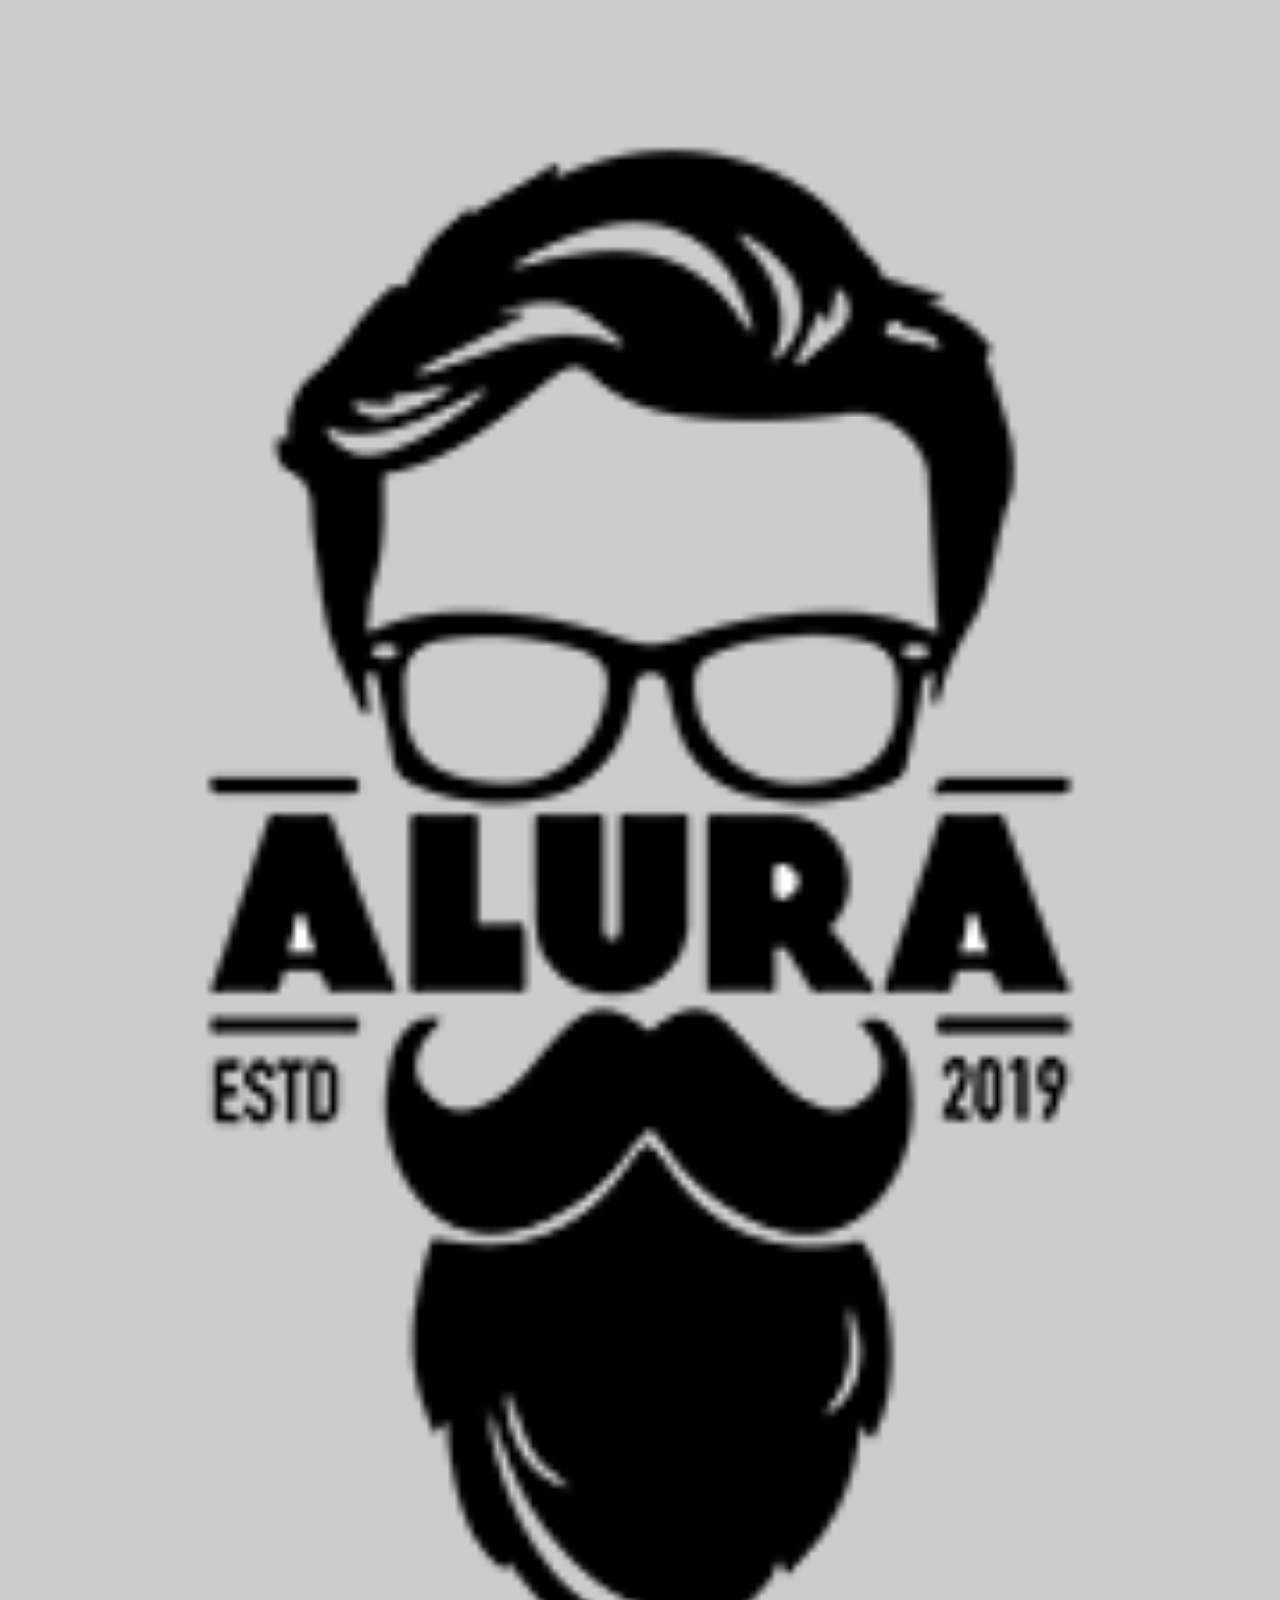
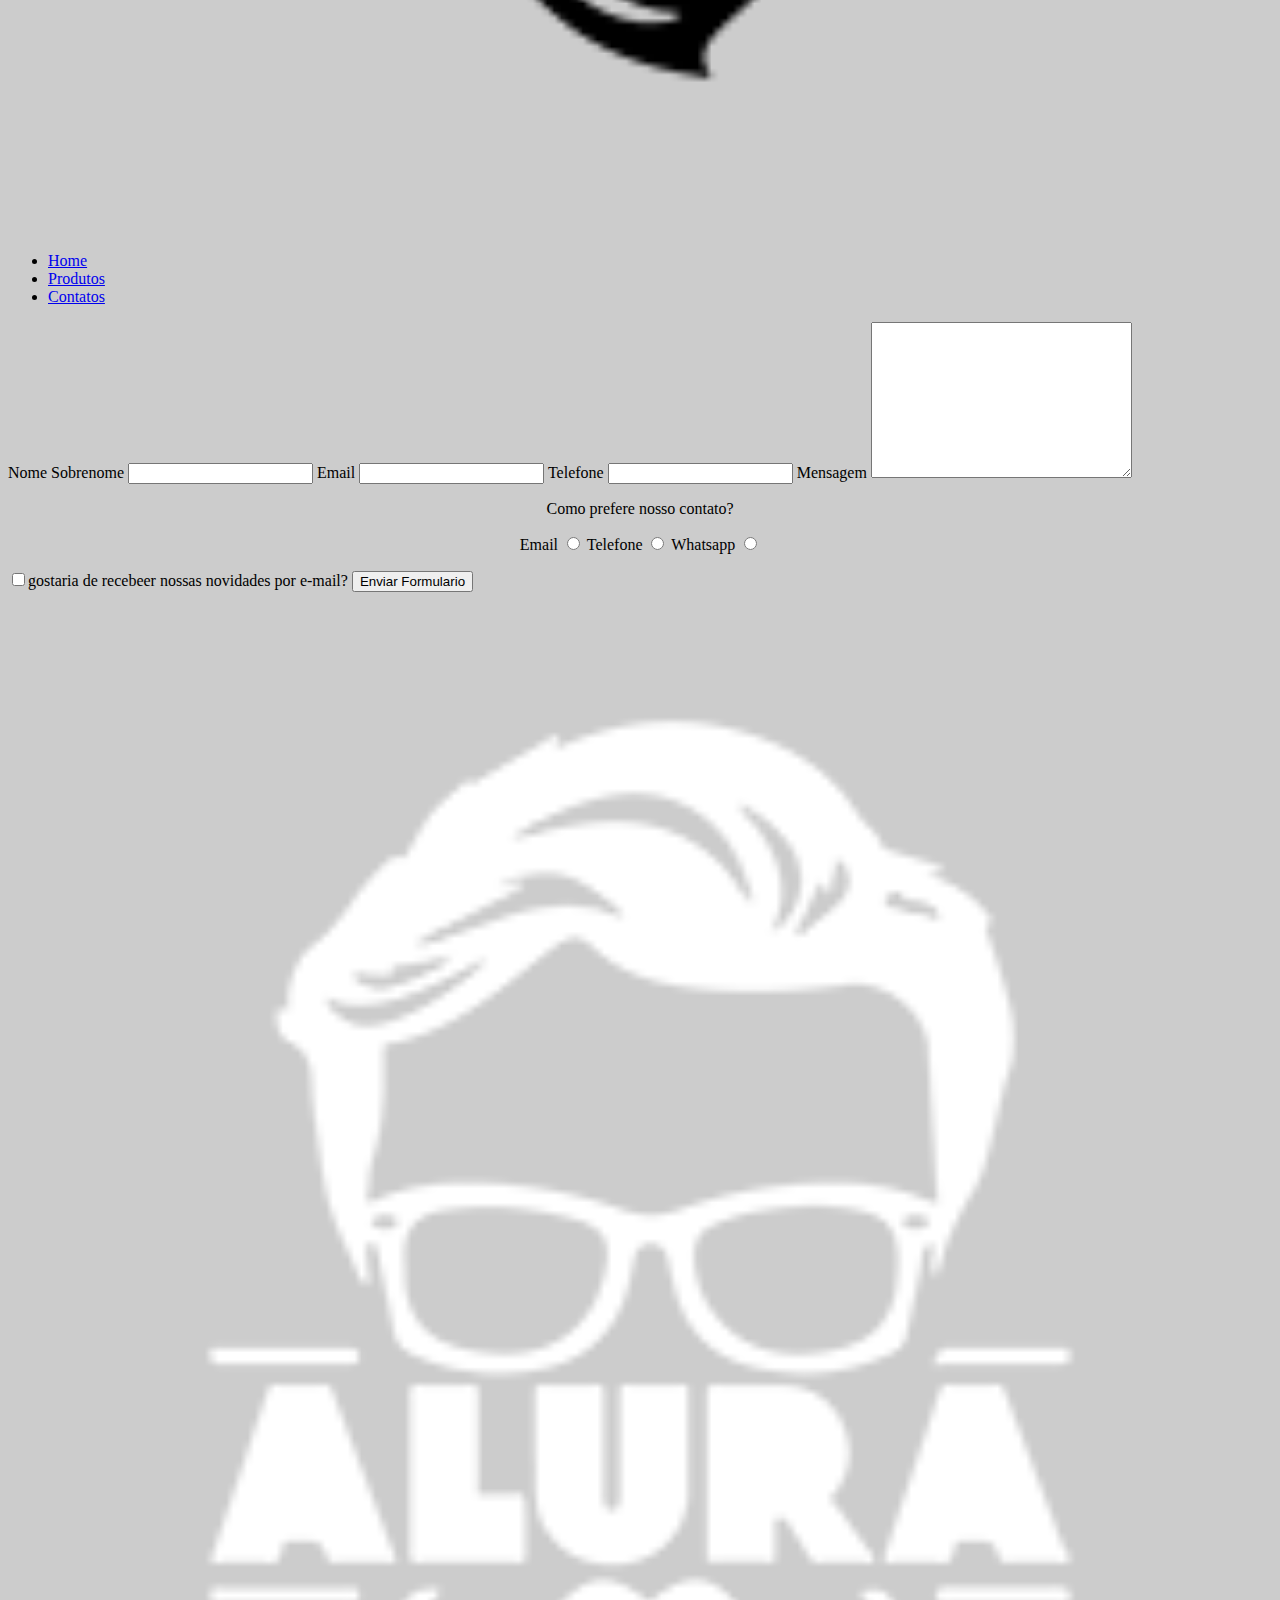
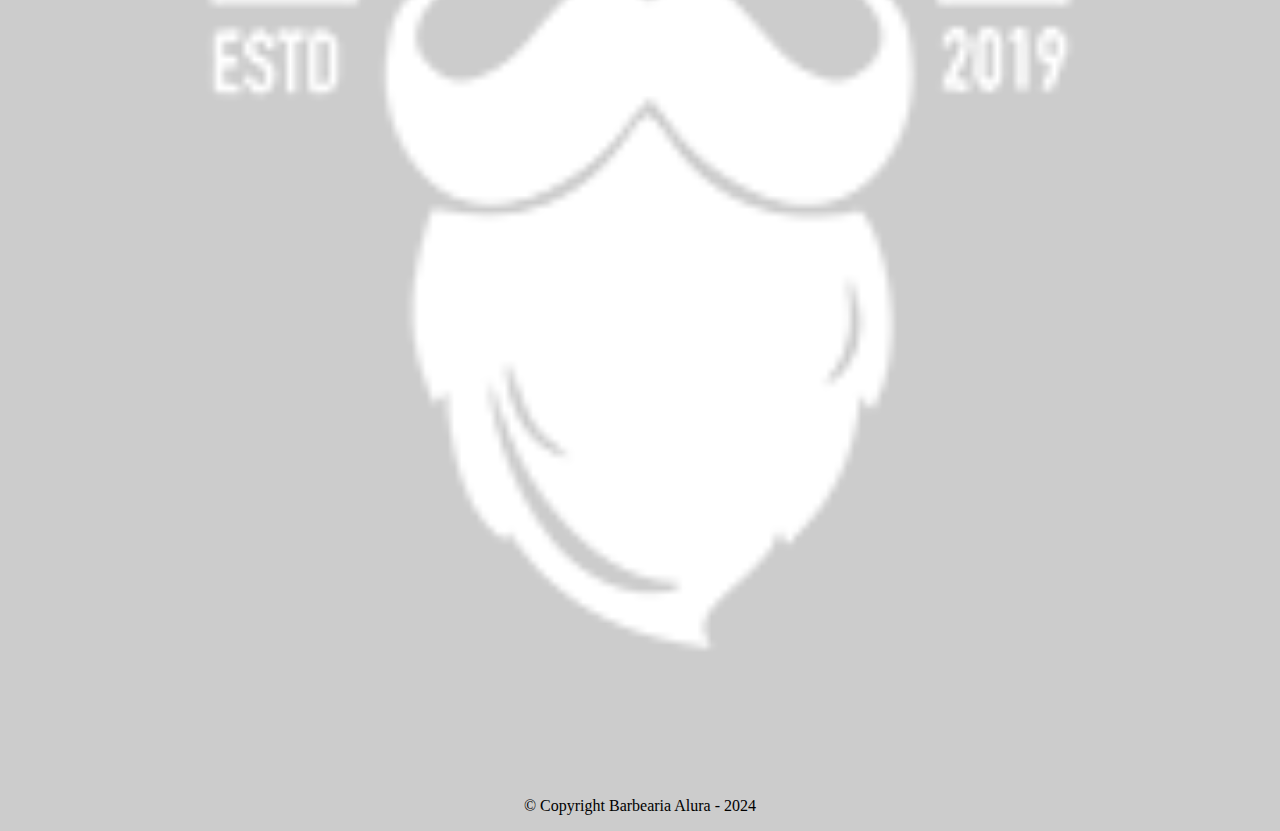
==== contatos.html @ 342f4f83 "Add files via upload" ====
<!DOCTYPE html>
<html lang="pt-br">
<head>
    <meta charset="UTF-8">
    <meta name="viewport" content="width=device-width, initial-scale=1.0">
    <link rel="stylesheet" href="style.css">
    <title>Document</title>
</head>
<body>
    <header>
        <div class="caixa">
        <h1><img src="logo.png" alt="logo da barbearia"></h1>
        <nav>
            <ul>
                <li> <a href="index.html">Home</a></li>
                <li> <a href="#">Produtos</a></li>
                <li> <a href="#">Contatos</a></li>
            </ul>
        </nav>
       </div>
    </header>
    <main>
        <form>
            <label for="nomeSobrenome">Nome Sobrenome</label>
            <input type="text" id="nomeSobrenome">

            <label for="email">Email</label>
            <input type="text" id="email">

            <label for="telefone">Telefone</label>
            <input type="text" id="telefone">

            <label for="Mensagem">Mensagem</label>
            <textarea name="" id="mensagem" cols="30" rows="10"></textarea>

            <div>

                <p>Como prefere nosso contato?<p>
                <label for="radio-email">Email</label>
                <input type="radio" name="contatos" id="radio-email">

                <label for="radio-telefone">Telefone</label>
                <input type="radio" name="contatos" id="radio-telefone">

                <label for="radio-Whatsapp">Whatsapp</label>
                <input type="radio" name="contatos" id="radio-whatsapp">
            </div>

            <label><input type="checkbox" name="" id="">gostaria de recebeer nossas novidades por e-mail?</label>

<input type="submit" value="Enviar Formulario">
        </form>
    </main>

    <footer>
        <img src="logo-branco.png" alt="logo da barbearia alura">
        <p  class="copyright"> &copy; Copyright Barbearia Alura - 2024</p>
    </footer>
    
    </body>
    </html>
---- style.css ----
body{
    background-color: #cccccc;
}
img{
    width:100%;

}

.titulo-principal{
    padding: 20px;
}
.titulo-centralizado{

    text-align: center;
}

h1, p{
    text-align: center; 
}

em{
    color: red;
}

#missao{
    font-size: 20px;
}

.itens{
    font-style: italic;
}

.principal{
    background-color:#cccccc;
    padding: 30px;
}

ul{
    display: inline-block;
    vertical-align: top;
    width: 20%;
    margin-right: 15%;
}
.beneficios{
    background-color:white;
    padding: 20px;
}

.img-beneficios{
    width: 50%;
}
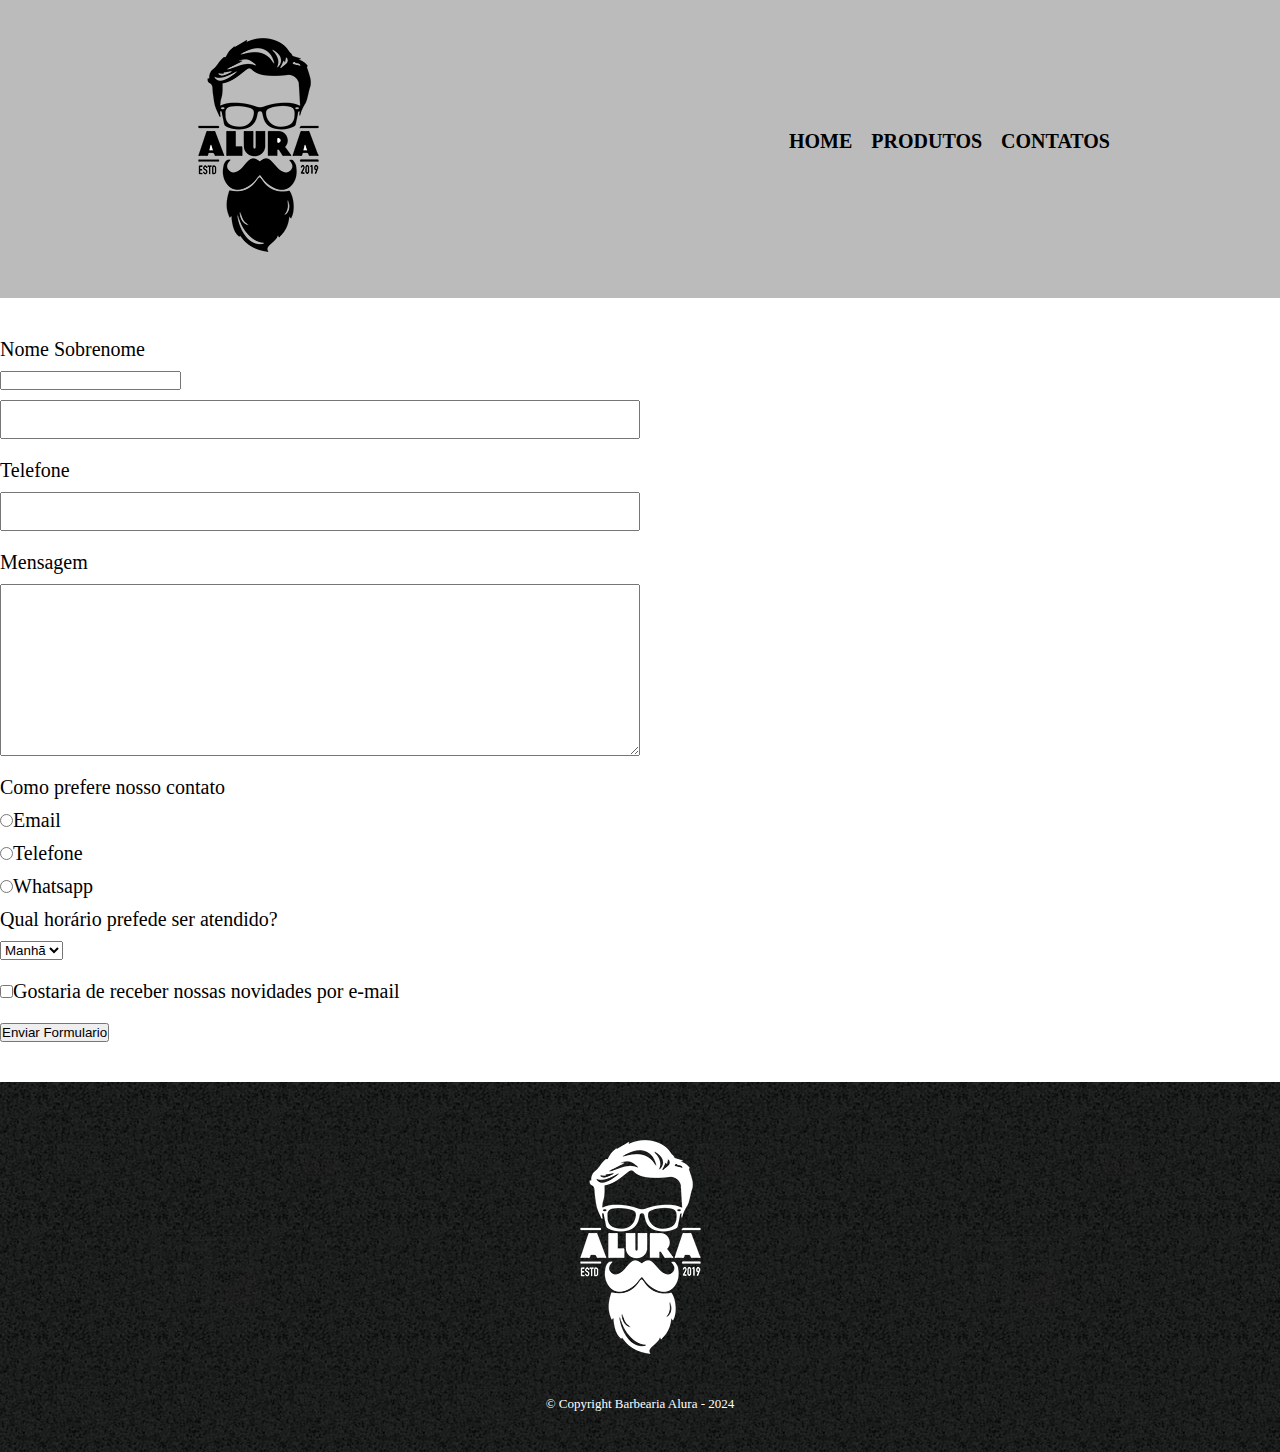
==== commit 9cab0452: "Add files via upload" ====
--- a/contatos.html
+++ b/contatos.html
@@ -24,29 +24,36 @@
             <label for="nomeSobrenome">Nome Sobrenome</label>
             <input type="text" id="nomeSobrenome">
 
-            <label for="email">Email</label>
-            <input type="text" id="email">
+            <label for="email"></label>
+            <input type="text" id="email" class="input-padrao">
 
             <label for="telefone">Telefone</label>
-            <input type="text" id="telefone">
+            <input type="text" id="telefone" class="input-padrao">
 
-            <label for="Mensagem">Mensagem</label>
-            <textarea name="" id="mensagem" cols="30" rows="10"></textarea>
+            <label for="mensagem">Mensagem</label>
+            <textarea name="" id="" cols="30" rows="10" class="input-padrao"></textarea>
 
             <div>
+                <p>Como prefere nosso contato</p>
+                <label for="radio-email"><input type="radio" name="contatos" id="radio-email">Email</label>
+                
+               
+                <label for="radio-telefone"> <input type="radio" name="contatos" id="radio-telefone">Telefone</label>
+                
+              
+                <label for="radio-whatsapp">  <input type="radio" name="contatos" id="radio-whatsapp">Whatsapp</label>
 
-                <p>Como prefere nosso contato?<p>
-                <label for="radio-email">Email</label>
-                <input type="radio" name="contatos" id="radio-email">
-
-                <label for="radio-telefone">Telefone</label>
-                <input type="radio" name="contatos" id="radio-telefone">
-
-                <label for="radio-Whatsapp">Whatsapp</label>
-                <input type="radio" name="contatos" id="radio-whatsapp">
             </div>
-
-            <label><input type="checkbox" name="" id="">gostaria de recebeer nossas novidades por e-mail?</label>
+        
+            </div>
+                 <p>Qual horário prefede ser atendido?</p>
+                 <select>
+                    <option>Manhã</option>     
+                    <option>Tarde</option>
+                    <option>Noite</option>
+                <select>               
+            </div>
+            <label class=checkbox><input type="checkbox" name="" id="">Gostaria de receber nossas novidades por e-mail</label>
 
 <input type="submit" value="Enviar Formulario">
         </form>
--- a/style.css
+++ b/style.css
@@ -1,52 +1,117 @@
-
-body{
-    background-color: #cccccc;
-}
-img{
-    width:100%;
-
+*{
+    padding: 0px;
+    margin: 0px;
+    box-sizing: border-box;
 }
 
-.titulo-principal{
-    padding: 20px;
-}
-.titulo-centralizado{
-
-    text-align: center;
+header{
+    background-color: #bbbbbb;
+    padding: 20px 0;
 }
 
-h1, p{
-    text-align: center; 
+.caixa{
+    position: relative;
+    width: 940px;
+    margin: 0 auto;
 }
 
-em{
-    color: red;
+nav{
+    position: absolute;
+    top: 110px;
+    right: 0;
 }
 
-#missao{
+nav li{
+    display: inline-block;
+    margin: 0 0 0 15px;
+}
+ 
+nav a{
+    display: inline-block;
+    text-transform: uppercase;
+    color: black;
+    font-weight: bold;
     font-size: 20px;
+    text-decoration: none;
 }
 
-.itens{
-    font-style: italic;
+nav a:hover{
+    color: #c78c19;
+    text-decoration: underline;
 }
 
-.principal{
-    background-color:#cccccc;
-    padding: 30px;
+/* parte principal do site */
+/*coloca os produtos um ao lado do outro*/
+.produtos{
+    width: 940px;
+    margin: 0 auto;
+    padding: 50px 0;
 }
 
-ul{
+.produtos li{
     display: inline-block;
+    text-align: center;
+    width: 30%;
     vertical-align: top;
-    width: 20%;
-    margin-right: 15%;
-}
-.beneficios{
-    background-color:white;
-    padding: 20px;
+    margin: 0 1,2%;
+    padding: 30px 20px;
+    border: 2px solid black;
+    border-radius: 10px;
 }
 
-.img-beneficios{
+.produtos li:hover{
+    border-color: #c78c19;
+}
+
+.produtos li:hover h2{
+    font-size: 35px;
+}
+ 
+.produtos h2{
+    font-size: 30px;
+    font-weight: bold;
+}
+
+.produtos-descricao{
+    font-size: 15px;
+}
+
+.produtos-preco{
+    font-size: 22px;
+    font-weight: bold;
+}
+
+footer{
+    text-align: center;
+    background: url("bg.jpg");
+    padding: 40px 0;
+}
+
+.copyright{
+    color: white;
+    font-size: 13px;
+    margin: 20px 0 0;
+}
+main{
+    width: 940xp;
+    margin: 0 auto;
+}
+form{
+    margin: 40px 0;
+}
+
+form label, form p{
+    display: block;
+    font-size: 20px;
+    margin-bottom: 10px;
+}
+.input-padrao{
+    display: block;
+    margin-bottom: 20px;
+    padding: 10px 20px;
     width: 50%;
+}
+
+.checkbox{
+    margin: 20px 0;
 }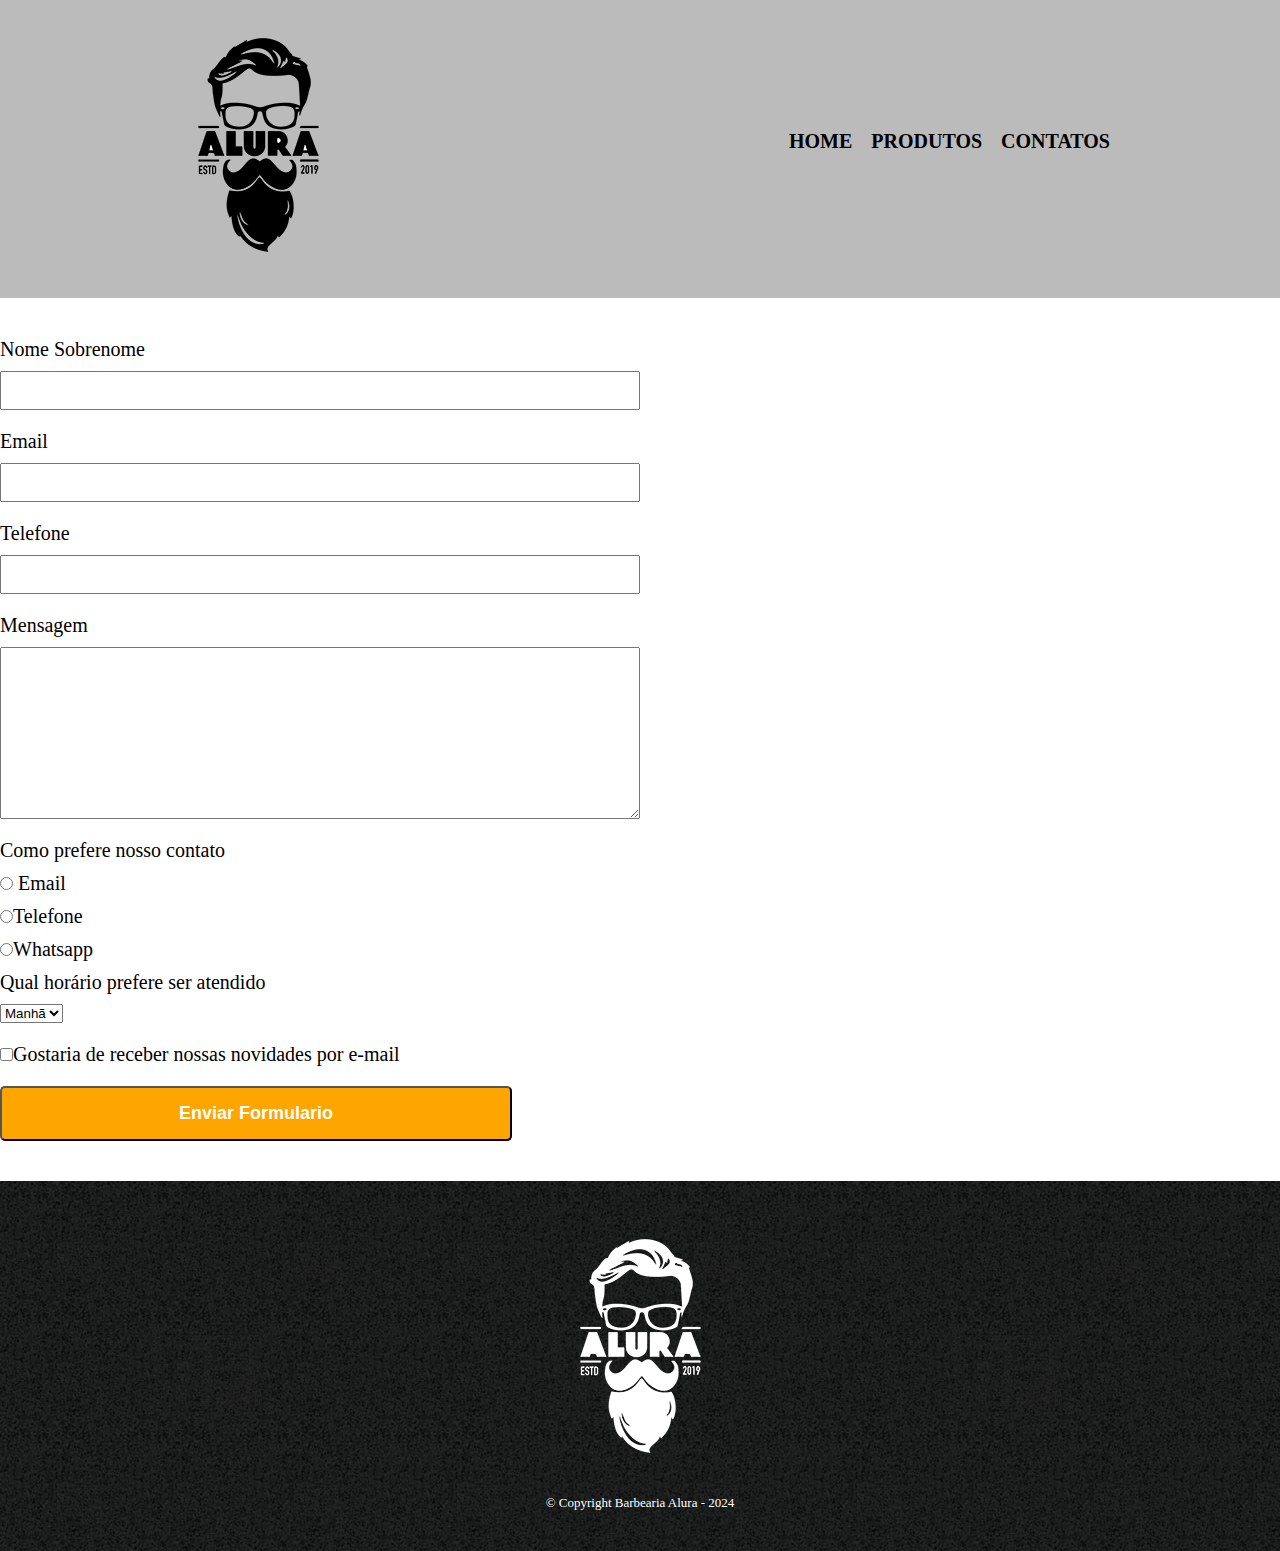
==== commit 429123fa: "Add files via upload" ====
--- a/contatos.html
+++ b/contatos.html
@@ -22,41 +22,42 @@
     <main>
         <form>
             <label for="nomeSobrenome">Nome Sobrenome</label>
-            <input type="text" id="nomeSobrenome">
+            <input type="text" id="nomeSobrenome" class="input-padrao">
 
-            <label for="email"></label>
-            <input type="text" id="email" class="input-padrao">
+            <label for="email">Email</label>
+            <input type="email" id="email" class="input-padrao">
 
             <label for="telefone">Telefone</label>
-            <input type="text" id="telefone" class="input-padrao">
+            <input type="tel" id="telefone" class="input-padrao">
 
             <label for="mensagem">Mensagem</label>
-            <textarea name="" id="" cols="30" rows="10" class="input-padrao"></textarea>
+            <textarea name="" id="mensagem" cols="64" rows="10" class="input-padrao"></textarea>
 
             <div>
                 <p>Como prefere nosso contato</p>
-                <label for="radio-email"><input type="radio" name="contatos" id="radio-email">Email</label>
+                <label for="radio-email"><input type="radio" name="contatos" id="radio-email">
+                    Email</label>
                 
-               
-                <label for="radio-telefone"> <input type="radio" name="contatos" id="radio-telefone">Telefone</label>
+                <label for="radio-telefone"><input type="radio" name="contatos" id="radio-telefone">Telefone</label>
                 
-              
-                <label for="radio-whatsapp">  <input type="radio" name="contatos" id="radio-whatsapp">Whatsapp</label>
 
+                <label for="radio-whatsapp"><input type="radio" name="contatos" id="radio-whatsapp">Whatsapp</label>
+                
             </div>
-        
-            </div>
-                 <p>Qual horário prefede ser atendido?</p>
-                 <select>
-                    <option>Manhã</option>     
+
+            <div>
+                <p>Qual horário prefere ser atendido</p>
+                <select>
+                    <option>Manhã</option>
                     <option>Tarde</option>
                     <option>Noite</option>
-                <select>               
+                </select>
             </div>
-            <label class=checkbox><input type="checkbox" name="" id="">Gostaria de receber nossas novidades por e-mail</label>
+            
+            <label class="checkbox"><input type="checkbox" name="" id="">Gostaria de receber nossas novidades por e-mail</label>
 
-<input type="submit" value="Enviar Formulario">
-        </form>
+<input type="submit" value="Enviar Formulario" class="enviar" >
+            </form>
     </main>
 
     <footer>
--- a/style.css
+++ b/style.css
@@ -114,4 +114,24 @@
 
 .checkbox{
     margin: 20px 0;
-}+}
+
+
+.enviar{
+    width: 40%;
+    padding: 15px 0;
+    background: orange;
+    color: white;
+    font-weight: bold;
+    font-size: 18px;
+    border: nome;
+    border-radius: 5px; 
+
+    cursor: pointer;
+    transition: 1s all;
+}
+
+.enviar:hover{
+    background: red;
+    transform: scale(1.2);
+}
